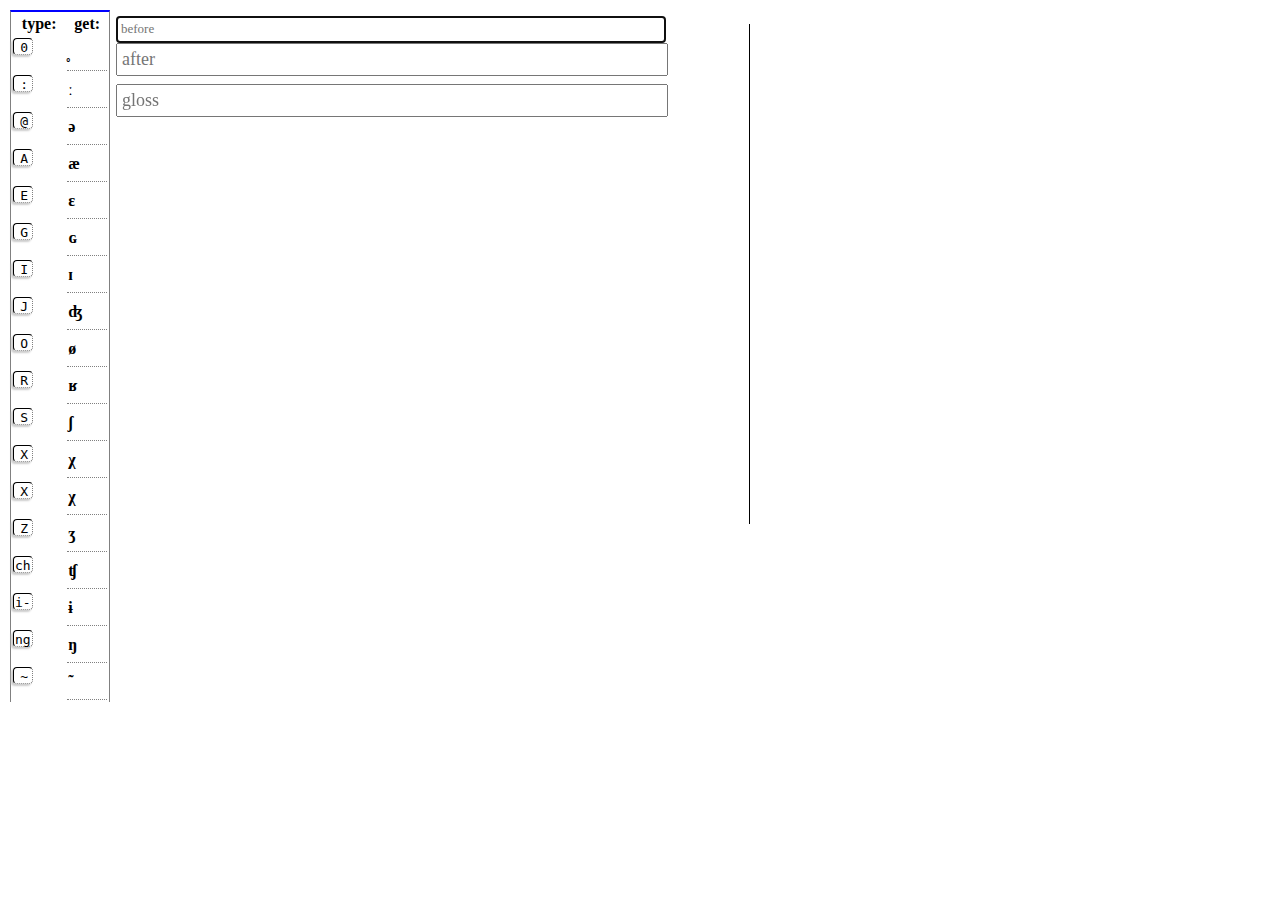
==== glosser.html @ a61f4e69 "slight restyling and cleanup" ====
<!DOCTYPE html>
<html>
<head>
  <title>glosser</title>
  <script type="text/javascript" src="js/jquery.js"></script>
  <script type="text/javascript" src="js/ug_table.js"></script>
  <script type="text/javascript" src="js/translit.js"></script>
  <meta charset="UTF-8">
  <link type="text/css" href="../css/style.css" rel="stylesheet" />
  <style type="text/css"> 
  #rules { 
    float:left;
    margin-right:2em;
  }
  .inputKey { 
    border: 1px solid black;
    display:inline-block;
    height:1em;
    width:1em;
    border-radius: 4px;
    background:white;
    box-shadow: -2px 2px 2px #ccc ;
    text-align:center;
  }
  .outputLetter { 
    line-height:2;
  }
  dt { 
    font-weight: bold;
  }
  </style>
 
<script>
$(function(){
 
  function saveLine(){
    var after = $.trim($('#after').val());
    var before = $.trim($('#before').val());

    var $dt = $('<dt />', {
      text: after
    })
   .attr('data-source', before)
   .appendTo($('#lines'));

    var $dd = $('<dd />',  {
      text: $('#gloss').val()
    })
   .appendTo('#lines');

    $('#before,#after,#gloss').val('');
  }

  $('#before, #after, #gloss').keyup(function(e){

    if(e.which == 13){ // enter
      saveLine();
    }

  })

})
</script>
</head>
<body id="transliterator">
<div id="glosser">
  <input placeholder=before tabindex="1" lang="ug" id="before"></input>
  <input placeholder=after tabindex="3" lang="ug" id="after"></input>
  <input placeholder=gloss tabindex="2" lang="en" id="gloss"></input>
</div>

<dl id="lines">
</dl> <!-- #lines -->

</body>

</html>
---- css/style.css ----
body { 
 font-family: Gentium;
}

table#rules {
  border-top: 2px solid blue;
  border-right: 1px solid gray;
  border-left: 1px solid gray;
  margin: 2px;
  width: 100px; 
  float:left;
}

table#rules tr td {
  border-bottom: 1px dotted gray;
}

table#rules tr td.inputKey {
  font-family: monospace;
  text-align: right;
  padding-right: 4px;
  border-right: 1px dotted gray;
}

table#rules tr td.outputLetter {
  font-weight: bold;
}

#glosser { 
  overflow:auto;
  float:left;
  padding: 4px;
  width:600px;
}

#glosser input  {
  width: 90%;
  padding: 4px;
  margin: 4px 0;
  font-size: large;
}

#glosser input#before  {
  border-top: 1px dashed #ccc; 
  border-left: 1px dashed #ccc; 
  border-right: 1px dashed #ccc; 
  margin-bottom: 0; 
  -moz-border-radius: .25em;
  font-size: small;
  font-family: Gentium;
  color: gray;
  margin-bottom: 0;
}


#glosser input#after {
  margin-top: 0; 
  font-family: Gentium;
}

#glosser input#gloss {
  font-family: Gentium;
}

dl#lines { 
  width: 40%;
  float:right;
  border-left: 1px solid black;
  min-height: 500px;
  padding-left: 1em;
}

dl#lines dt {

}
dl#lines dd {
  font-style: italic;
  margin-left: 0;
}

dl#lines dt:hover {
  cursor: pointer;
}

#wordcount textarea#text {
  float: left;
  width: 60%; 
  direction: rtl;
  font-family: Gentium;
  padding: 4px; 
}

#wordcount table { 
  width: 25%;
  float: right;
}

#wordcount table thead tr:hover { 
  cursor: pointer; 
}
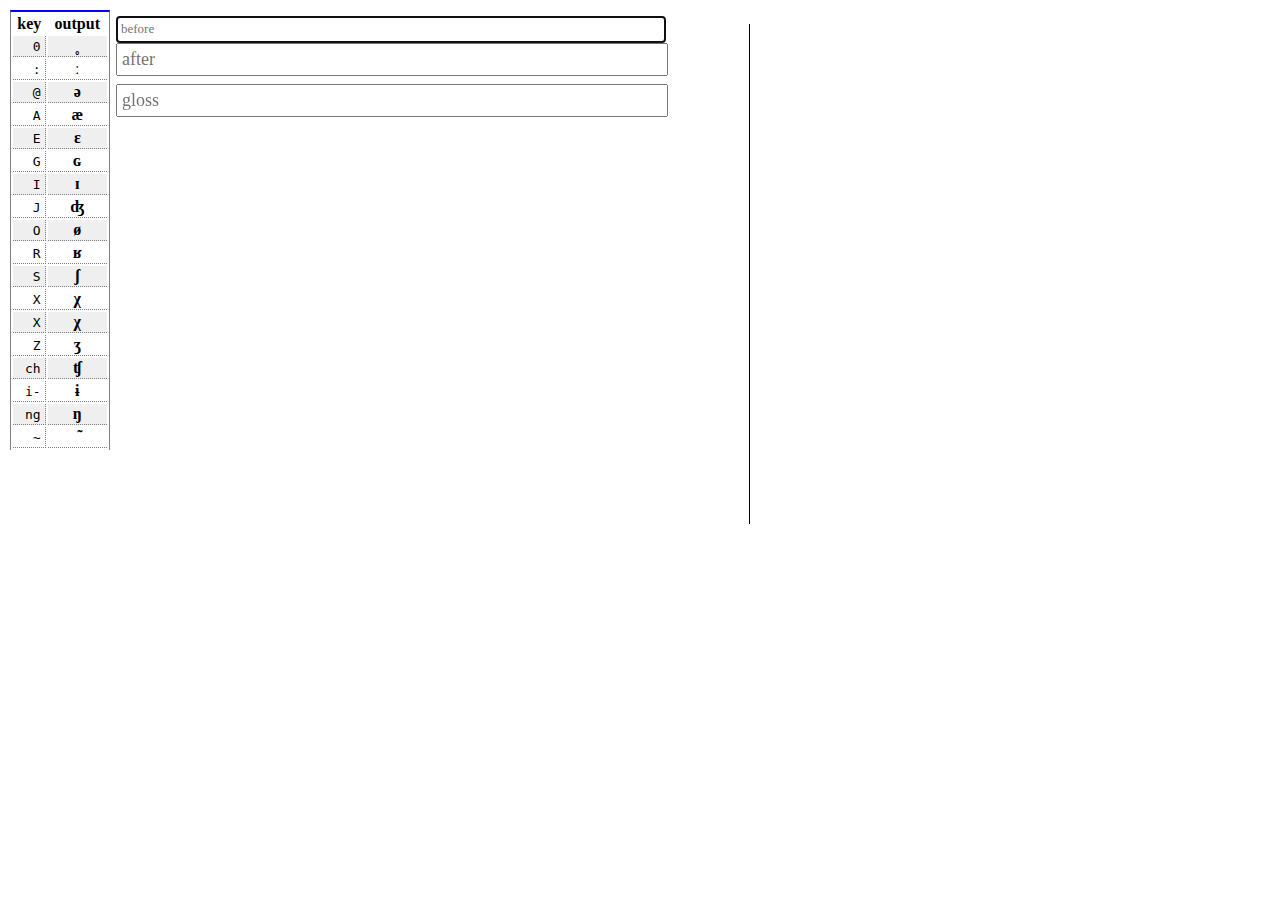
==== commit 62471072: "tried to make table clearer" ====
--- a/glosser.html
+++ b/glosser.html
@@ -12,18 +12,14 @@
     float:left;
     margin-right:2em;
   }
-  .inputKey { 
-    border: 1px solid black;
-    display:inline-block;
-    height:1em;
-    width:1em;
-    border-radius: 4px;
-    background:white;
-    box-shadow: -2px 2px 2px #ccc ;
-    text-align:center;
+  table td { 
+    border-bottom: 1px dotted gray;
   }
-  .outputLetter { 
-    line-height:2;
+  table tr:nth-child(even) { 
+    background: #efefef;
+  }
+  td { 
+    text-align: center;
   }
   dt { 
     font-weight: bold;
